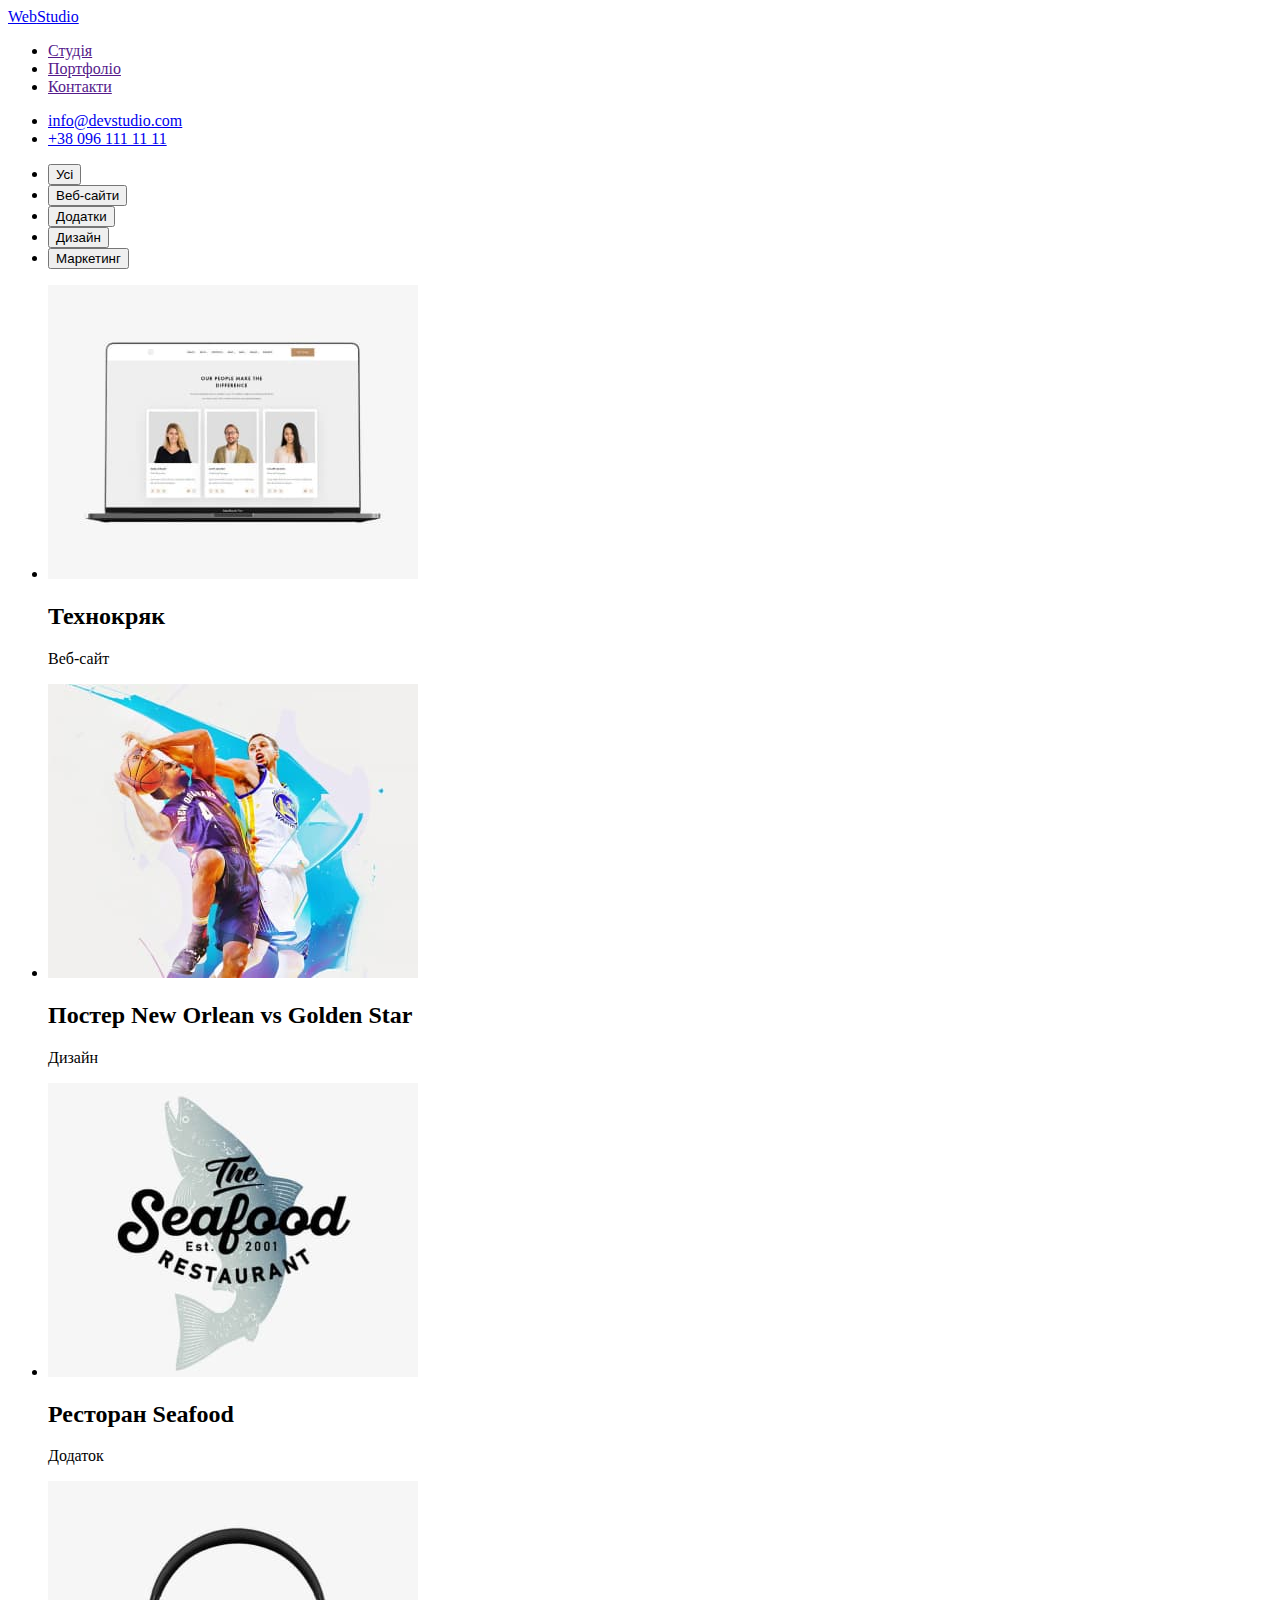
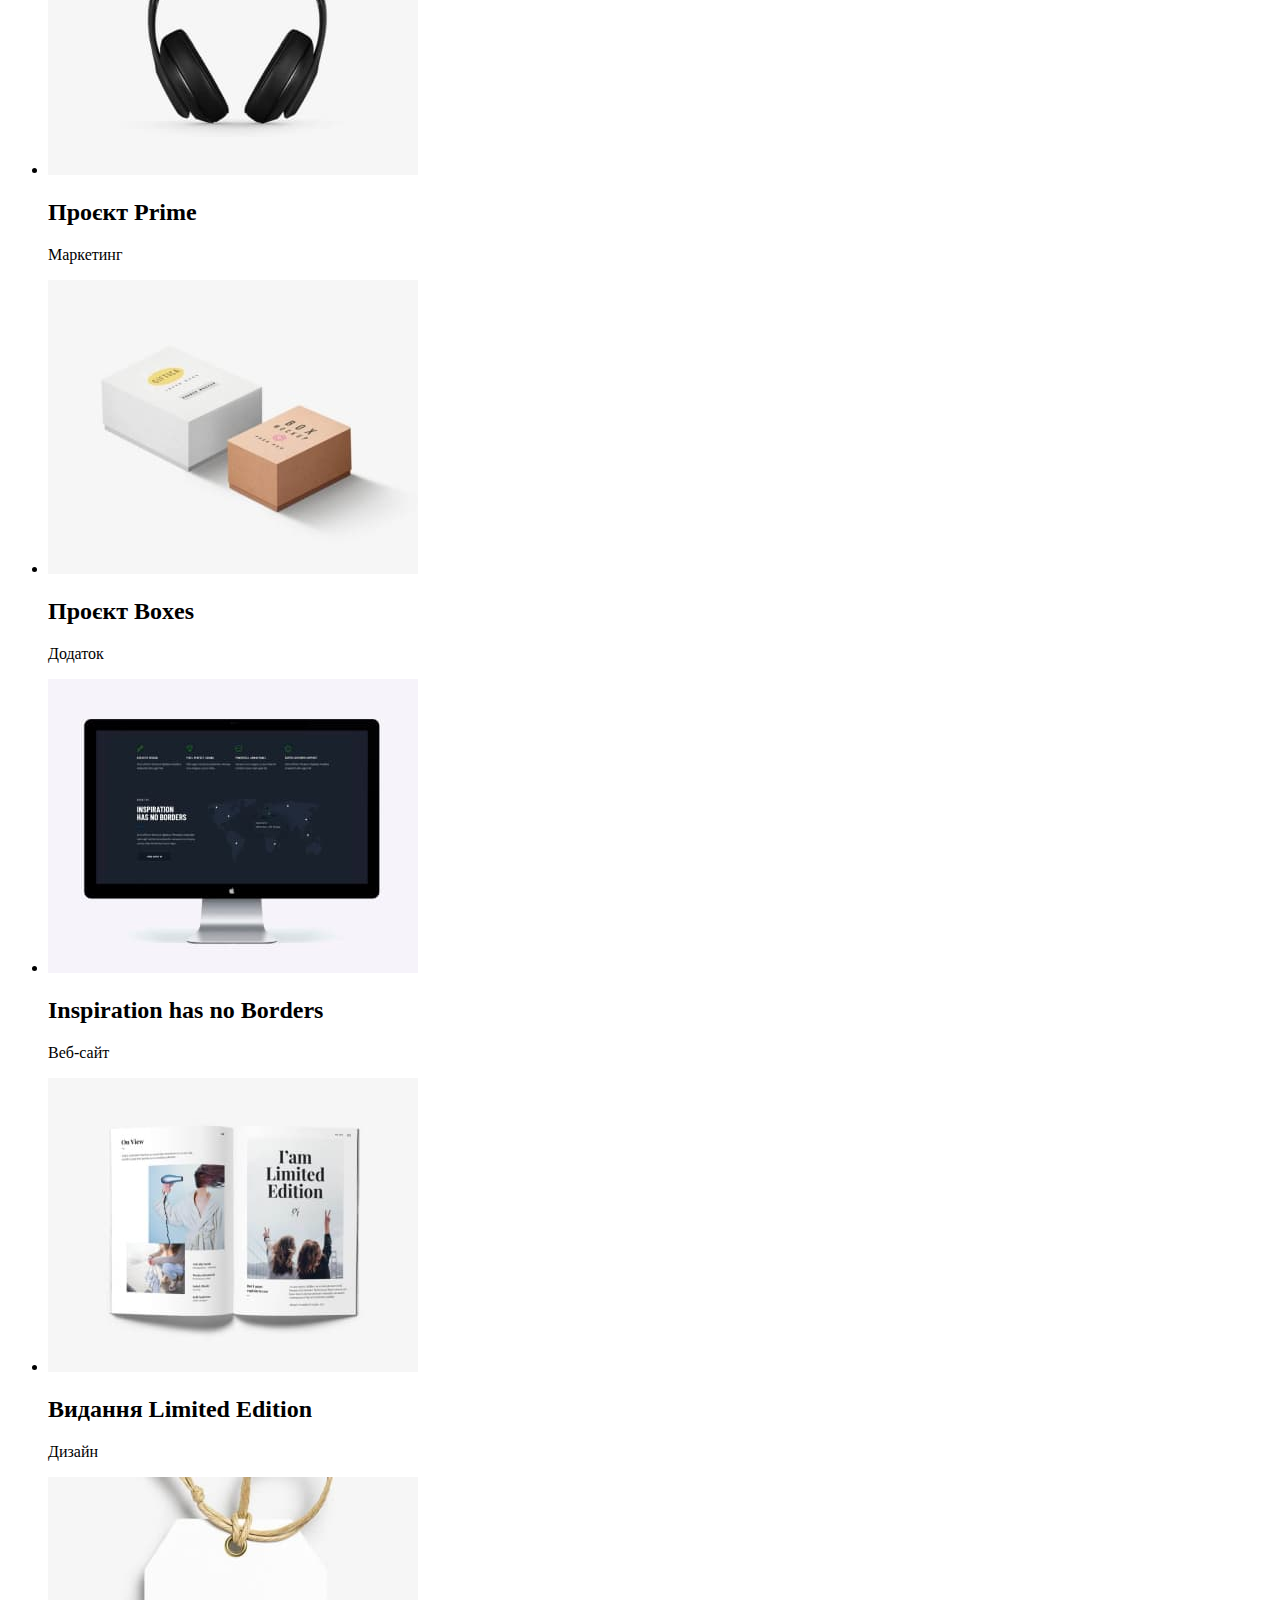
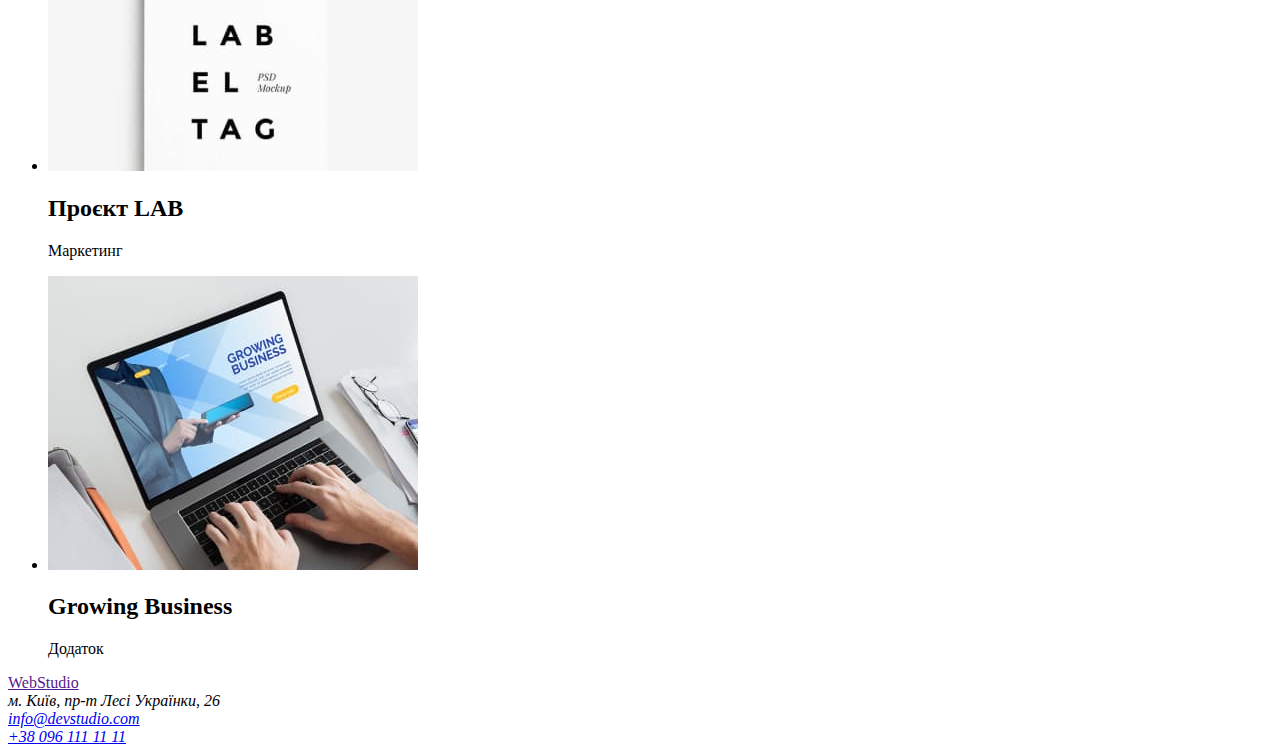
==== portfolio.html @ 8b4ba00e "add portfolio markup add img" ====
<!DOCTYPE html>
<html lang="uk">
  <head>
    <meta charset="UTF-8" />
    <meta http-equiv="X-UA-Compatible" content="IE=edge" />
    <meta name="viewport" content="width=device-width, initial-scale=1.0" />
    <title>Portfolio</title>
    <link rel="stylesheet" href="./css/styles.css" />
  </head>
  <body>
    <header>
      <a href="./"><span>Web</span>Studio</a>
      <nav>
        <ul>
          <li><a href="">Студія</a></li>
          <li><a href="">Портфоліо</a></li>
          <li><a href="">Контакти</a></li>
        </ul>
      </nav>
      <ul>
        <li><a href="mailto:info@devstudio.com">info@devstudio.com</a></li>
        <li><a href="tel:+380961111111">+38 096 111 11 11</a></li>
      </ul>
    </header>

    <main>
      <section>
        <ul>
          <li><button type="button">Усі</button></li>
          <li><button type="button">Веб-сайти</button></li>
          <li><button type="button">Додатки</button></li>
          <li><button type="button">Дизайн</button></li>
          <li><button type="button">Маркетинг</button></li>
        </ul>
        <ul>
          <li>
            <img src="./images/portfolio/portf-001.jpg" alt="exemple1" width="370" height="294" />
            <h2>Технокряк</h2>
            <p>Веб-сайт</p>
          </li>
          <li>
            <img src="./images/portfolio/portf-002.jpg" alt="exemple1" width="370" height="294" />
            <h2>Постер New Orlean vs Golden Star</h2>
            <p>Дизайн</p>
          </li>
          <li>
            <img src="./images/portfolio/portf-003.jpg" alt="exemple1" width="370" height="294" />
            <h2>Ресторан Seafood</h2>
            <p>Додаток</p>
          </li>
          <li>
            <img src="./images/portfolio/portf-004.jpg" alt="exemple1" width="370" height="294" />
            <h2>Проєкт Prime</h2>
            <p>Маркетинг</p>
          </li>
          <li>
            <img src="./images/portfolio/portf-005.jpg" alt="exemple1" width="370" height="294" />
            <h2>Проєкт Boxes</h2>
            <p>Додаток</p>
          </li>
          <li>
            <img src="./images/portfolio/portf-006.jpg" alt="exemple1" width="370" height="294" />
            <h2>Inspiration has no Borders</h2>
            <p>Веб-сайт</p>
          </li>
          <li>
            <img src="./images/portfolio/portf-007.jpg" alt="exemple1" width="370" height="294" />
            <h2>Видання Limited Edition</h2>
            <p>Дизайн</p>
          </li>
          <li>
            <img src="./images/portfolio/portf-008.jpg" alt="exemple1" width="370" height="294" />
            <h2>Проєкт LAB</h2>
            <p>Маркетинг</p>
          </li>
          <li>
            <img src="./images/portfolio/portf-009.jpg" alt="exemple1" width="370" height="294" />
            <h2>Growing Business</h2>
            <p>Додаток</p>
          </li>
        </ul>
      </section>
    </main>

    <footer>
      <a href=""><span>Web</span>Studio</a>
      <address>
        <span>м. Київ, пр-т Лесі Українки, 26</span><br />
        <a href="mailto:info@devstudio.com">info@devstudio.com</a><br />
        <a href="tel:+380961111111">+38 096 111 11 11</a>
      </address>
    </footer>
  </body>
</html>
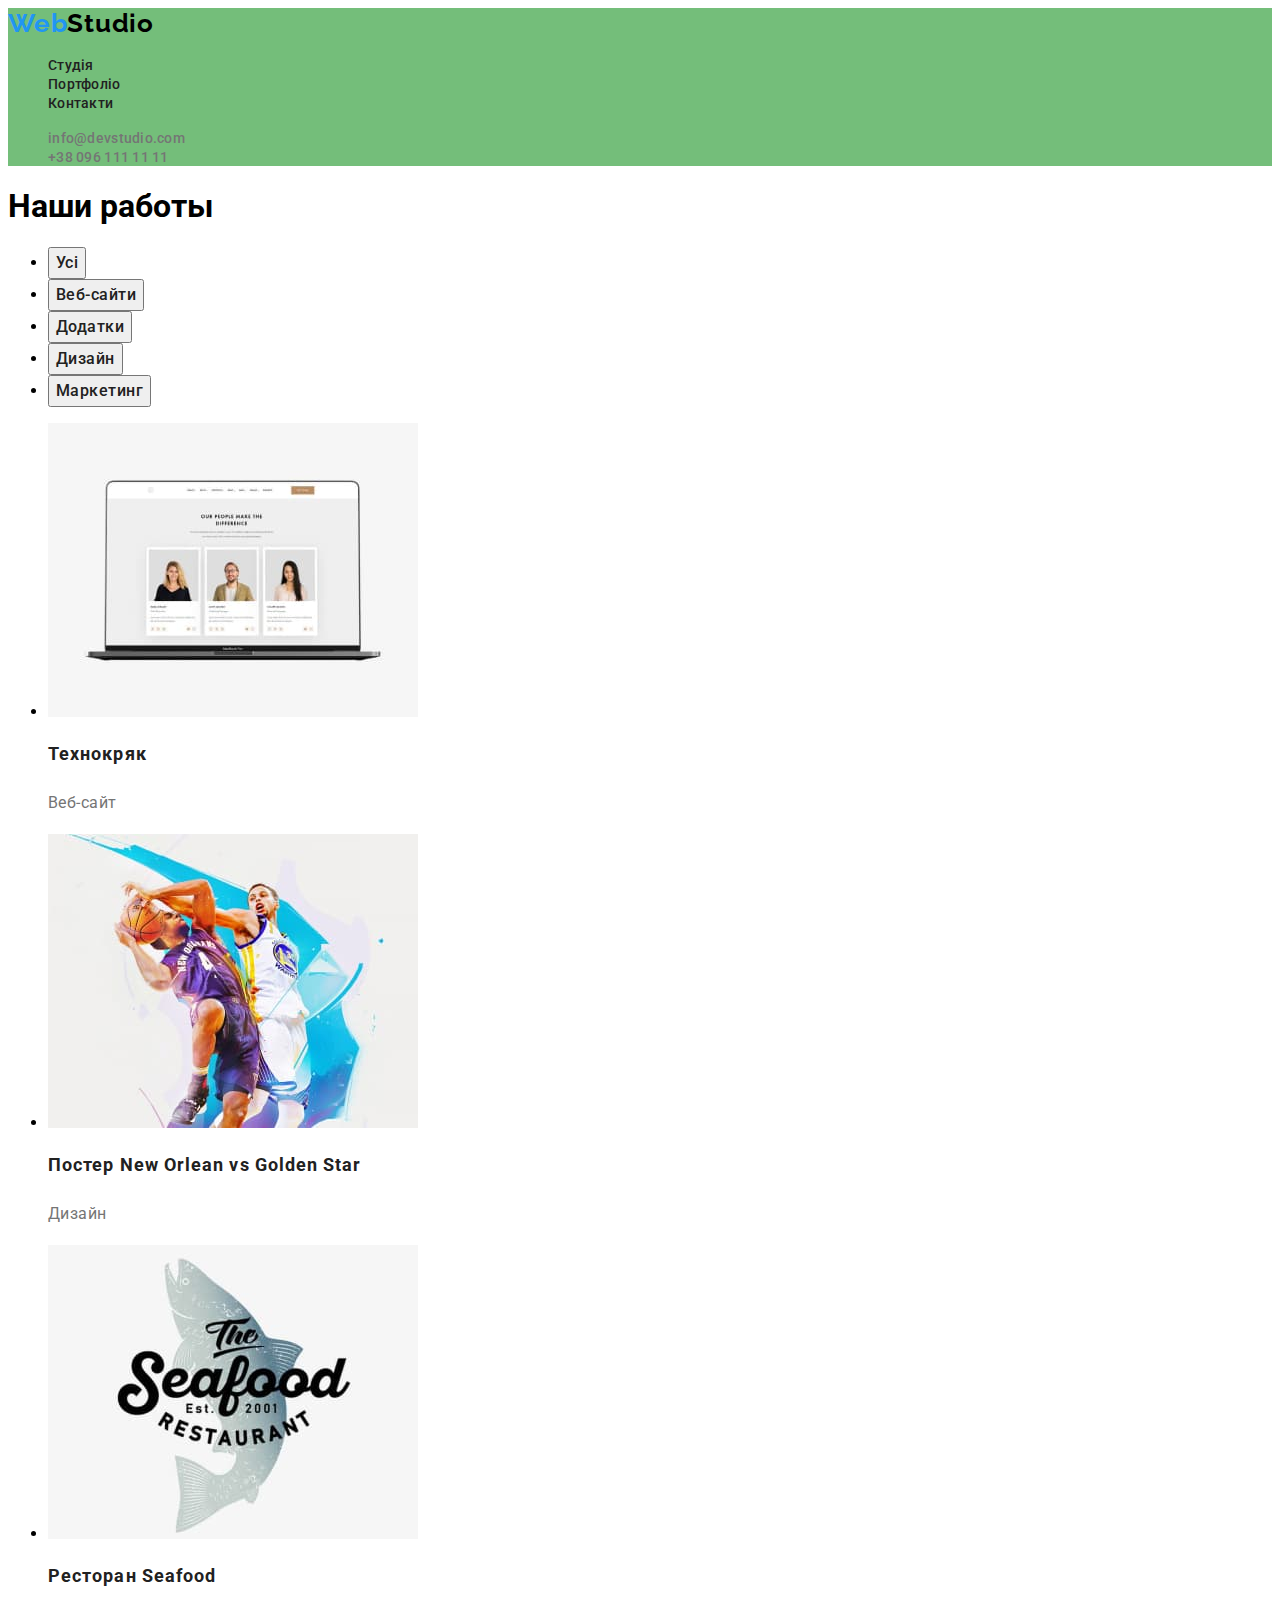
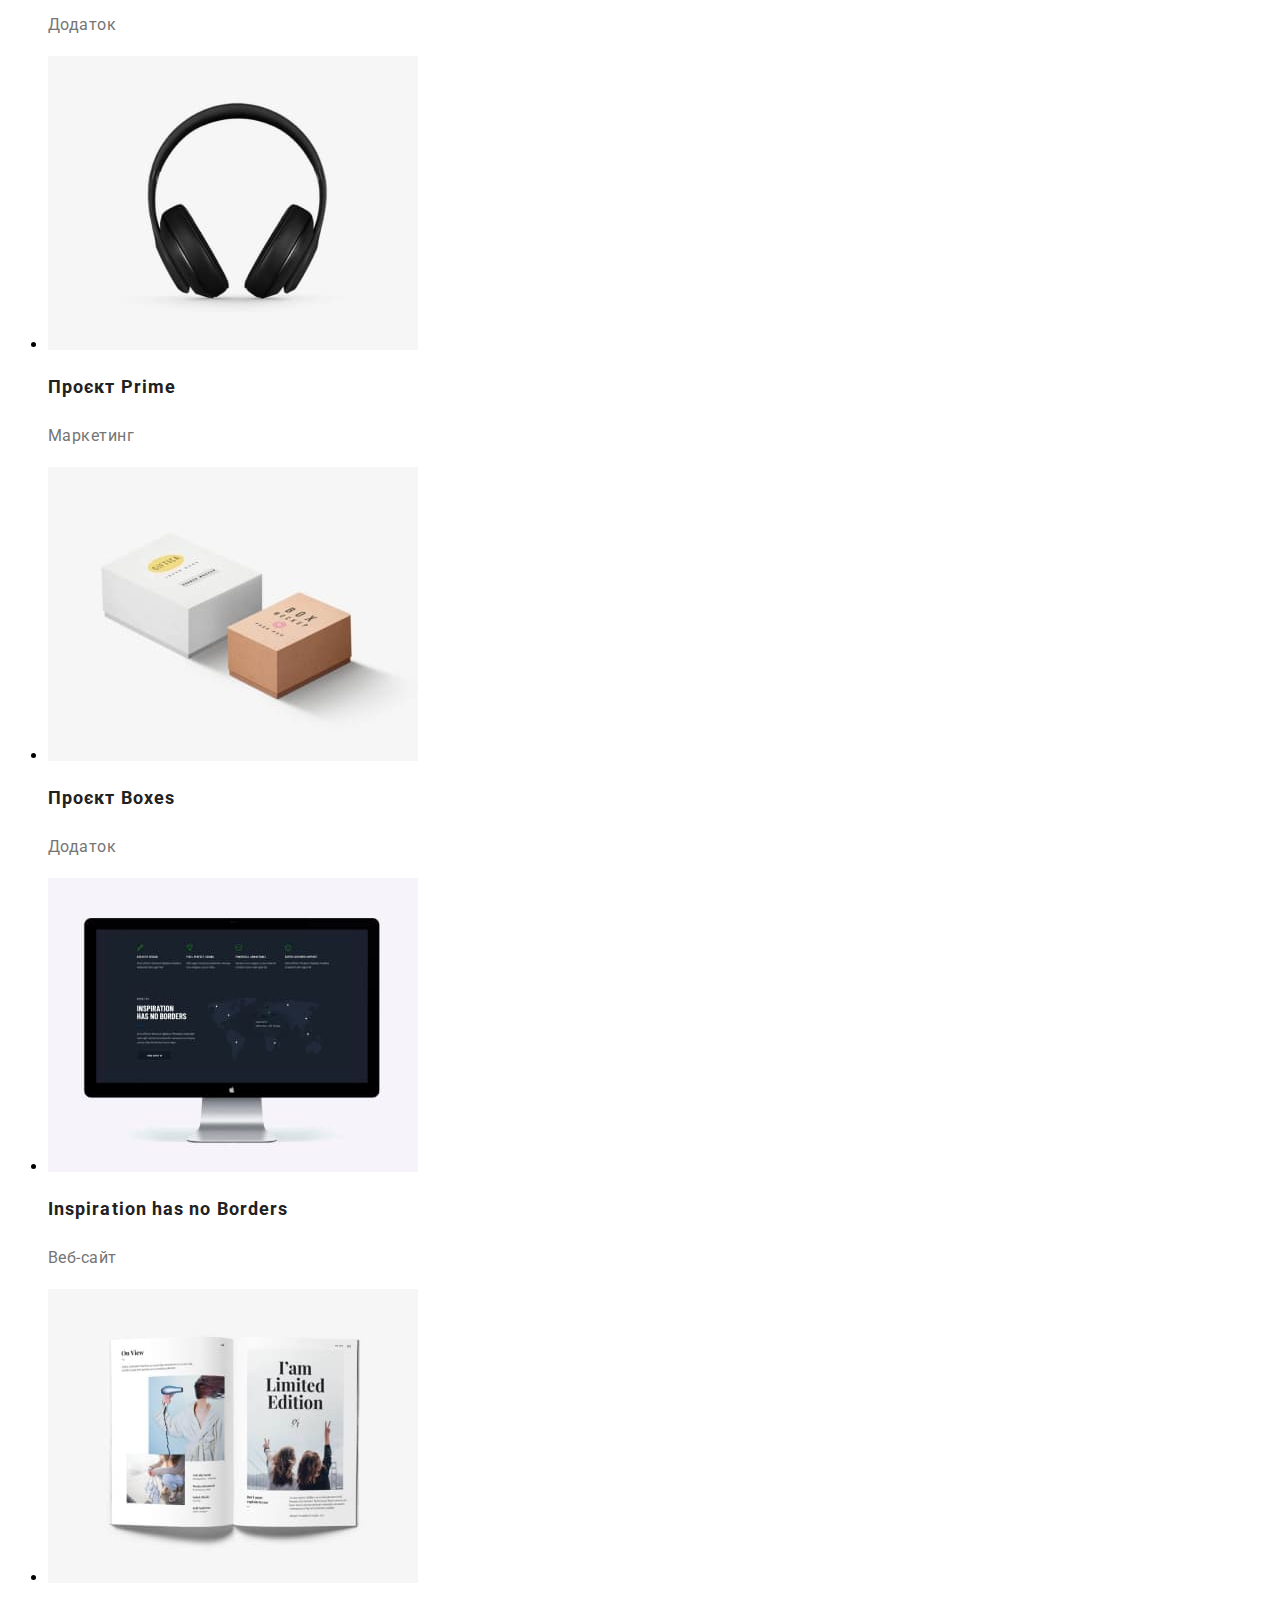
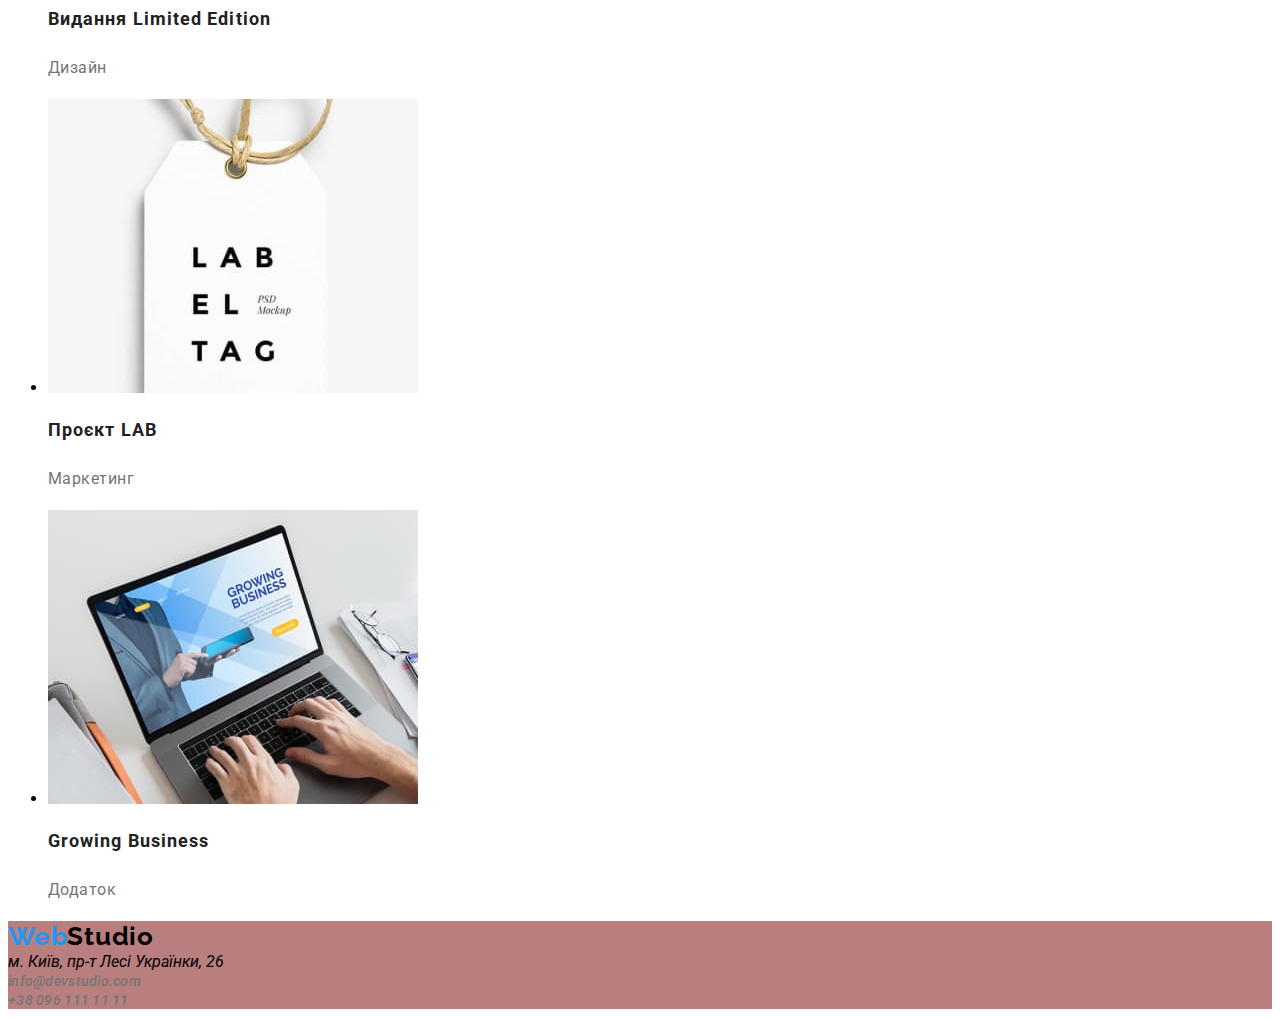
==== commit c5fd4de0: "add some part basic css" ====
--- a/portfolio.html
+++ b/portfolio.html
@@ -4,76 +4,85 @@
     <meta charset="UTF-8" />
     <meta http-equiv="X-UA-Compatible" content="IE=edge" />
     <meta name="viewport" content="width=device-width, initial-scale=1.0" />
-    <title>Portfolio</title>
+    <title>Document</title>
+    <link rel="preconnect" href="https://fonts.googleapis.com" />
+    <link rel="preconnect" href="https://fonts.gstatic.com" crossorigin />
+    <link
+      href="https://fonts.googleapis.com/css2?family=Raleway:wght@700&family=Roboto:wght@400;500;700;900&display=swap"
+      rel="stylesheet"
+    />
     <link rel="stylesheet" href="./css/styles.css" />
   </head>
   <body>
-    <header>
-      <a href="./"><span>Web</span>Studio</a>
+    <header class="header">
+      <a href="" class="logo-link link"><span class="logo-part">Web</span>Studio</a>
       <nav>
-        <ul>
-          <li><a href="">Студія</a></li>
-          <li><a href="">Портфоліо</a></li>
-          <li><a href="">Контакти</a></li>
+        <ul class="nav-list">
+          <li class="nav-item list"><a href="./" class="nav-link link">Студія</a></li>
+          <li class="nav-item list"><a href="./portfolio.html" class="nav-link link">Портфоліо</a></li>
+          <li class="nav-item list"><a href="" class="nav-link link">Контакти</a></li>
         </ul>
       </nav>
-      <ul>
-        <li><a href="mailto:info@devstudio.com">info@devstudio.com</a></li>
-        <li><a href="tel:+380961111111">+38 096 111 11 11</a></li>
+      <ul class="authoriz-link">
+        <li class="authoriz-item list">
+          <a href="mailto:info@devstudio.com" class="authoriz-mail link">info@devstudio.com</a>
+        </li>
+        <li class="authoriz-item list"><a href="tel:+380961111111" class="authoriz-tel link">+38 096 111 11 11</a></li>
       </ul>
     </header>
 
     <main>
-      <section>
-        <ul>
-          <li><button type="button">Усі</button></li>
-          <li><button type="button">Веб-сайти</button></li>
-          <li><button type="button">Додатки</button></li>
-          <li><button type="button">Дизайн</button></li>
-          <li><button type="button">Маркетинг</button></li>
+      <section class="portfolio">
+        <h1>Наши работы</h1>
+        <ul class="portfolio-list">
+          <li><button type="button" class="portfolio-btn">Усі</button></li>
+          <li><button type="button" class="portfolio-btn">Веб-сайти</button></li>
+          <li><button type="button" class="portfolio-btn">Додатки</button></li>
+          <li><button type="button" class="portfolio-btn">Дизайн</button></li>
+          <li><button type="button" class="portfolio-btn">Маркетинг</button></li>
         </ul>
         <ul>
-          <li>
+          <li class="portfolio-list">
             <img src="./images/portfolio/portf-001.jpg" alt="exemple1" width="370" height="294" />
             <h2>Технокряк</h2>
             <p>Веб-сайт</p>
           </li>
-          <li>
+          <li class="portfolio-list">
             <img src="./images/portfolio/portf-002.jpg" alt="exemple1" width="370" height="294" />
             <h2>Постер New Orlean vs Golden Star</h2>
             <p>Дизайн</p>
           </li>
-          <li>
+          <li class="portfolio-list">
             <img src="./images/portfolio/portf-003.jpg" alt="exemple1" width="370" height="294" />
             <h2>Ресторан Seafood</h2>
             <p>Додаток</p>
           </li>
-          <li>
+          <li class="portfolio-list">
             <img src="./images/portfolio/portf-004.jpg" alt="exemple1" width="370" height="294" />
             <h2>Проєкт Prime</h2>
             <p>Маркетинг</p>
           </li>
-          <li>
+          <li class="portfolio-list">
             <img src="./images/portfolio/portf-005.jpg" alt="exemple1" width="370" height="294" />
             <h2>Проєкт Boxes</h2>
             <p>Додаток</p>
           </li>
-          <li>
+          <li class="portfolio-list">
             <img src="./images/portfolio/portf-006.jpg" alt="exemple1" width="370" height="294" />
             <h2>Inspiration has no Borders</h2>
             <p>Веб-сайт</p>
           </li>
-          <li>
+          <li class="portfolio-list">
             <img src="./images/portfolio/portf-007.jpg" alt="exemple1" width="370" height="294" />
             <h2>Видання Limited Edition</h2>
             <p>Дизайн</p>
           </li>
-          <li>
+          <li class="portfolio-list">
             <img src="./images/portfolio/portf-008.jpg" alt="exemple1" width="370" height="294" />
             <h2>Проєкт LAB</h2>
             <p>Маркетинг</p>
           </li>
-          <li>
+          <li class="portfolio-list">
             <img src="./images/portfolio/portf-009.jpg" alt="exemple1" width="370" height="294" />
             <h2>Growing Business</h2>
             <p>Додаток</p>
@@ -83,11 +92,11 @@
     </main>
 
     <footer>
-      <a href=""><span>Web</span>Studio</a>
-      <address>
-        <span>м. Київ, пр-т Лесі Українки, 26</span><br />
-        <a href="mailto:info@devstudio.com">info@devstudio.com</a><br />
-        <a href="tel:+380961111111">+38 096 111 11 11</a>
+      <a href="" class="logo-link link"><span class="logo-part">Web</span>Studio</a>
+      <address class="footer">
+        <span class="footer-adress">м. Київ, пр-т Лесі Українки, 26</span><br />
+        <a href="mailto:info@devstudio.com" class="authoriz-mail link">info@devstudio.com</a><br />
+        <a href="tel:+380961111111" class="authoriz-tel link">+38 096 111 11 11</a>
       </address>
     </footer>
   </body>
--- a/css/styles.css
+++ b/css/styles.css
@@ -0,0 +1,169 @@
+:root {
+  --primary-text: #212121;
+  --secondary-text: #757575;
+  --text-color: #2196f3;
+}
+body {
+  font-family: 'Roboto', sans-serif;
+}
+.link {
+  text-decoration: none;
+}
+.list {
+  list-style: none;
+}
+/* --------HEADER---------- */
+.header {
+  background-color: rgb(116, 190, 122);
+}
+.logo-link {
+  color: #000;
+}
+.logo-part {
+  color: var(--text-color);
+}
+.logo-link,
+.logo-part {
+  font-family: 'Raleway';
+  font-style: normal;
+  font-weight: 700;
+  font-size: 26px;
+  line-height: calc(31 / 26);
+
+  /* identical to box height */
+  letter-spacing: 0.03em;
+}
+.nav-list {
+}
+.nav-link {
+  font-weight: 500;
+  font-size: 14px;
+  line-height: calc(16 / 14);
+  letter-spacing: 0.02em;
+  color: var(--primary-text);
+}
+.nav-link:focus,
+.nav-link:hover {
+  color: var(--text-color);
+}
+.authoriz-mail,
+.authoriz-tel {
+  font-weight: 500;
+  font-size: 14px;
+  line-height: calc(16 / 14);
+  letter-spacing: 0.02em;
+  color: var(--secondary-text);
+}
+.authoriz-mail:focus,
+.authoriz-mail:hover,
+.authoriz-tel:focus,
+.authoriz-tel:hover {
+  color: var(--text-color);
+}
+.hero-text {
+  font-weight: 900;
+  font-size: 44px;
+  line-height: calc(60 / 44);
+  text-align: center;
+  letter-spacing: 0.06em;
+  text-transform: uppercase;
+
+  color: #ffffff;
+}
+.hero {
+  background-color: gray;
+}
+.hero-btn {
+  font-family: 'Roboto';
+  font-style: normal;
+  font-weight: 700;
+  font-size: 16px;
+  line-height: calc(30 / 16);
+  display: flex;
+  align-items: center;
+  text-align: center;
+  letter-spacing: 0.06em;
+  color: #ffffff;
+  cursor: pointer;
+}
+.preference-text h3 {
+  font-weight: 700;
+  font-size: 14px;
+  line-height: calc(16 / 14);
+  letter-spacing: 0.03em;
+  text-transform: uppercase;
+
+  color: var(--primary-text);
+}
+.preference-text p {
+  font-weight: 400;
+  font-size: 14px;
+  line-height: calc(24 / 14);
+  letter-spacing: 0.03em;
+  color: var(--secondary-text);
+}
+.preference h2 {
+  color: initial;
+}
+.team h2,
+.work h2 {
+  font-weight: 700;
+  font-size: 36px;
+  line-height: calc(42 / 36);
+  letter-spacing: 0.03em;
+
+  color: var(--primary-text);
+}
+.team-item h3 {
+  font-weight: 500;
+  font-size: 16px;
+  line-height: calc(19 / 16);
+
+  letter-spacing: 0.03em;
+
+  color: var(--primary-text);
+}
+.team-item span {
+  font-weight: 400;
+  font-size: 16px;
+  line-height: calc(19 / 16);
+
+  letter-spacing: 0.03em;
+
+  color: var(--secondary-text);
+}
+footer {
+  background-color: rgb(185, 126, 126);
+}
+
+/* ------portfolio.html------ */
+.portfolio-btn {
+  font-family: 'Roboto';
+  font-style: normal;
+  font-weight: 500;
+  font-size: 16px;
+  line-height: calc(26 / 16);
+  letter-spacing: 0.03em;
+  cursor: pointer;
+  color: var(--primary-text);
+}
+.portfolio-btn:hover,
+.portfolio-btn:focus {
+  background-color: var(--text-color);
+}
+.portfolio-list h2 {
+  font-weight: 700;
+  font-size: 18px;
+  line-height: calc(36 / 18);
+  letter-spacing: 0.06em;
+
+  color: var(--primary-text);
+}
+.portfolio-list p {
+  font-weight: 400;
+  font-size: 16px;
+  line-height: calc(30 / 16);
+  letter-spacing: 0.03em;
+
+  color: var(--secondary-text);
+}
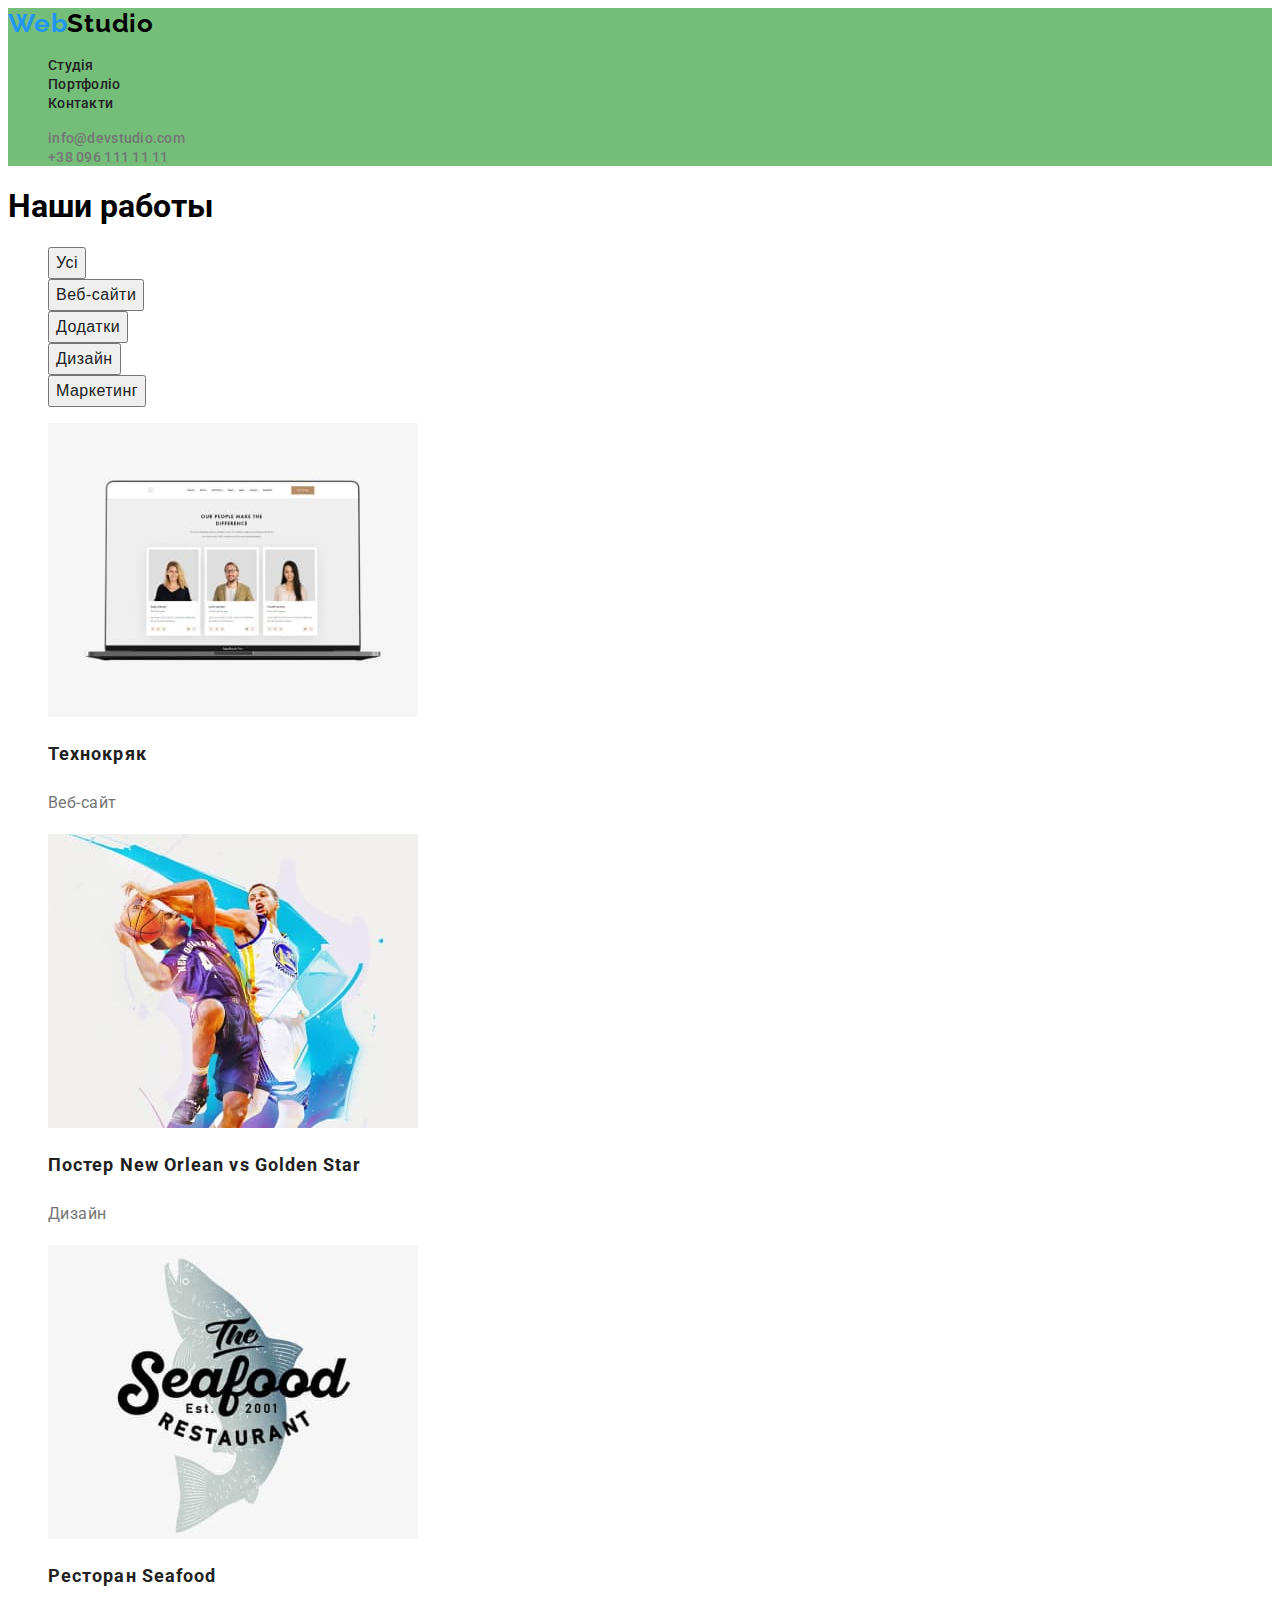
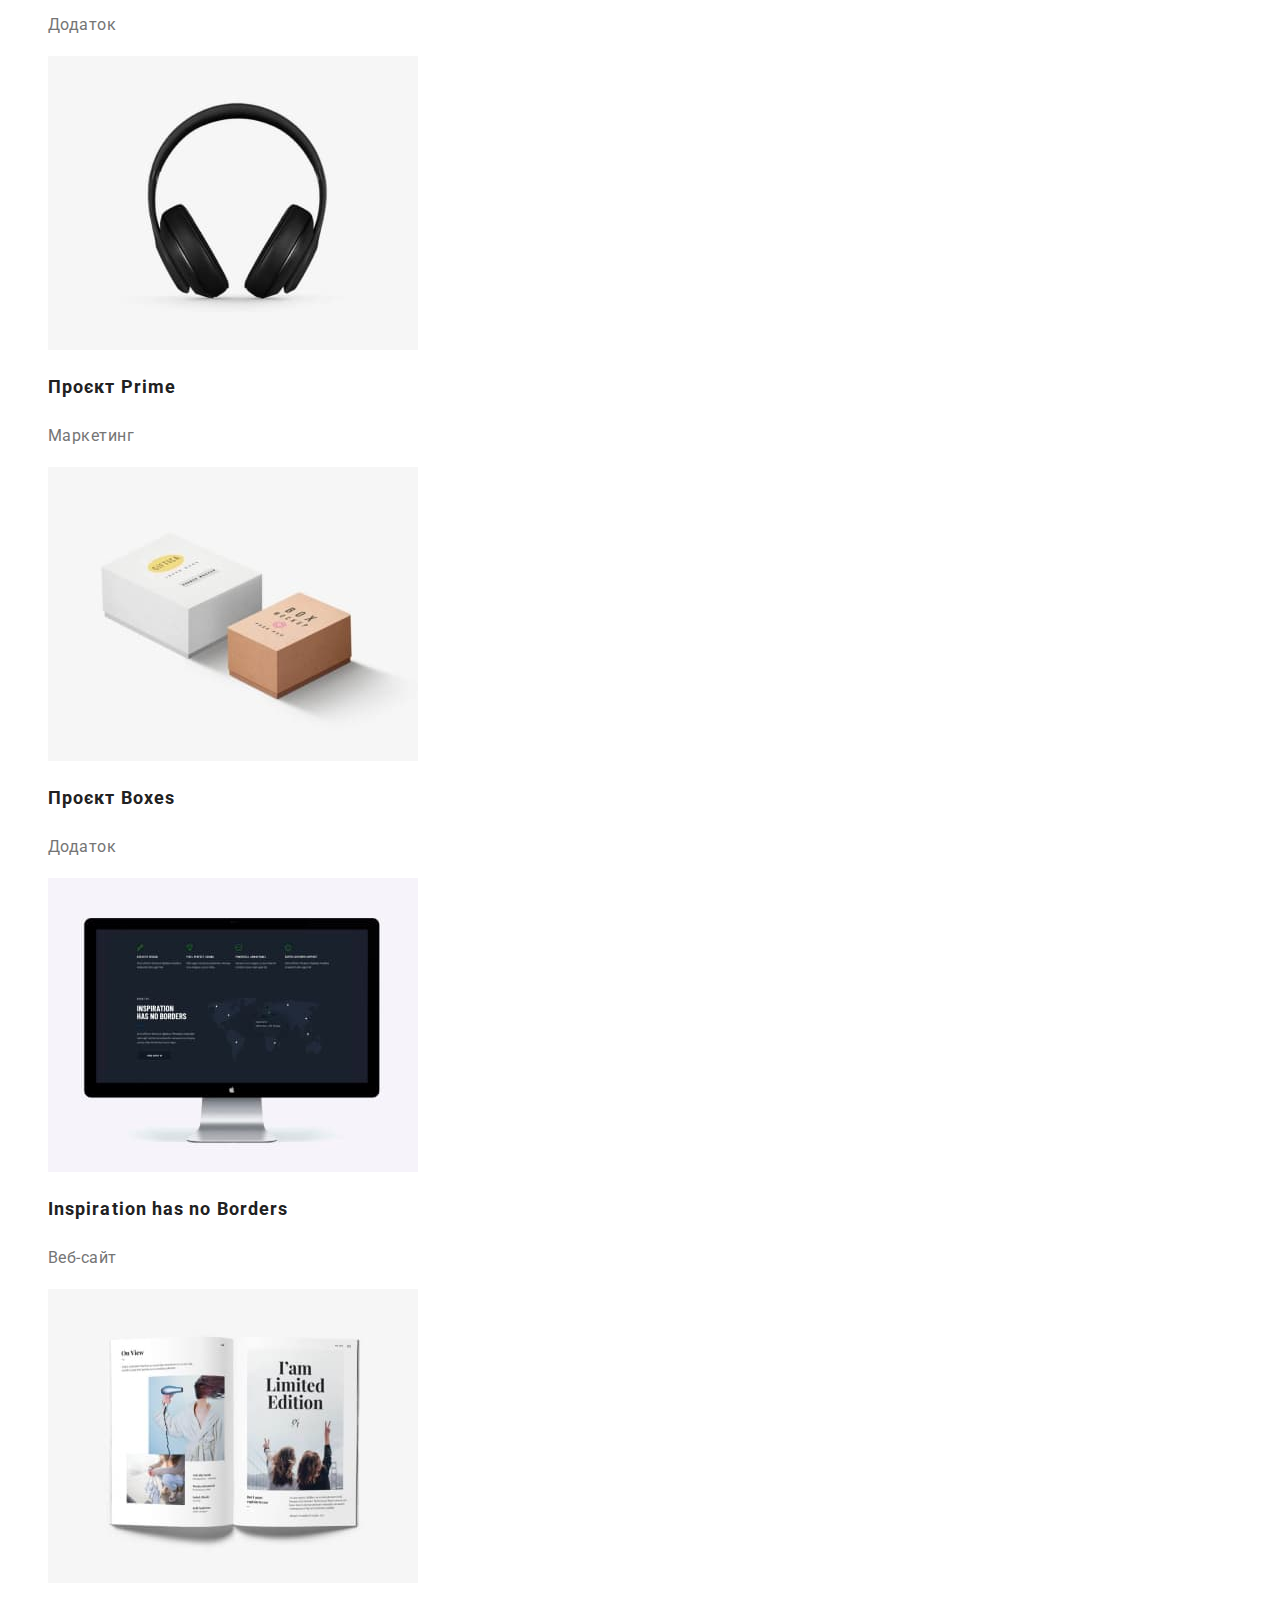
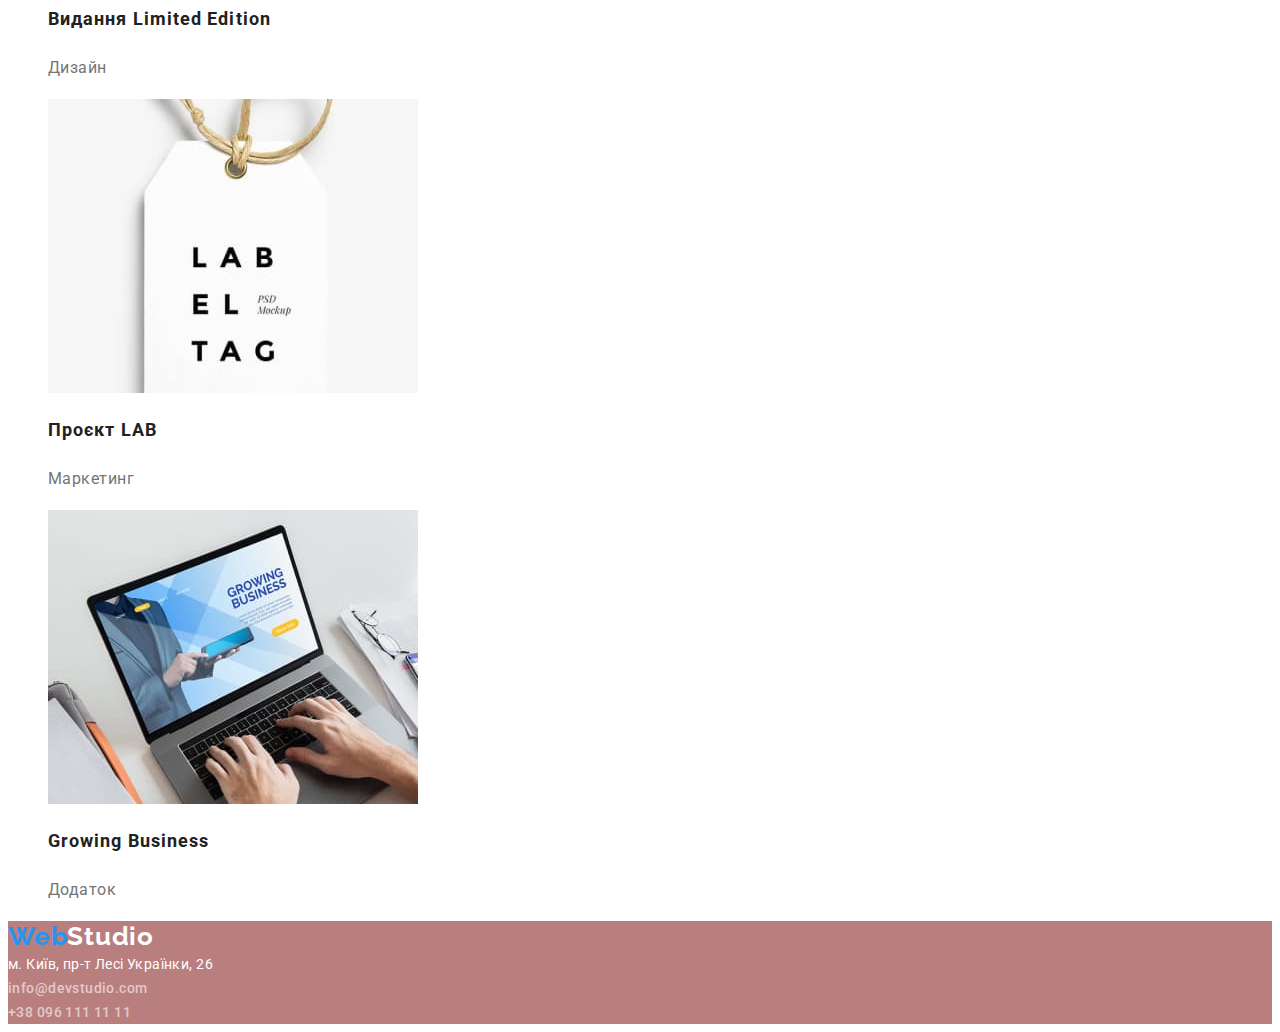
==== commit 6f34776f: "change some css" ====
--- a/portfolio.html
+++ b/portfolio.html
@@ -4,7 +4,7 @@
     <meta charset="UTF-8" />
     <meta http-equiv="X-UA-Compatible" content="IE=edge" />
     <meta name="viewport" content="width=device-width, initial-scale=1.0" />
-    <title>Document</title>
+    <title>Portfolio</title>
     <link rel="preconnect" href="https://fonts.googleapis.com" />
     <link rel="preconnect" href="https://fonts.gstatic.com" crossorigin />
     <link
--- a/css/styles.css
+++ b/css/styles.css
@@ -1,7 +1,7 @@
 :root {
   --primary-text: #212121;
   --secondary-text: #757575;
-  --text-color: #2196f3;
+  --change-color: #2196f3;
 }
 body {
   font-family: 'Roboto', sans-serif;
@@ -12,6 +12,9 @@
 .list {
   list-style: none;
 }
+ul {
+  list-style: none;
+}
 /* --------HEADER---------- */
 .header {
   background-color: rgb(116, 190, 122);
@@ -20,7 +23,7 @@
   color: #000;
 }
 .logo-part {
-  color: var(--text-color);
+  color: var(--change-color);
 }
 .logo-link,
 .logo-part {
@@ -44,7 +47,7 @@
 }
 .nav-link:focus,
 .nav-link:hover {
-  color: var(--text-color);
+  color: var(--change-color);
 }
 .authoriz-mail,
 .authoriz-tel {
@@ -58,8 +61,9 @@
 .authoriz-mail:hover,
 .authoriz-tel:focus,
 .authoriz-tel:hover {
-  color: var(--text-color);
+  color: var(--change-color);
 }
+/* -----------------main------------------ */
 .hero-text {
   font-weight: 900;
   font-size: 44px;
@@ -74,8 +78,6 @@
   background-color: gray;
 }
 .hero-btn {
-  font-family: 'Roboto';
-  font-style: normal;
   font-weight: 700;
   font-size: 16px;
   line-height: calc(30 / 16);
@@ -85,6 +87,7 @@
   letter-spacing: 0.06em;
   color: #ffffff;
   cursor: pointer;
+  background-color: #2196f3;
 }
 .preference-text h3 {
   font-weight: 700;
@@ -92,7 +95,6 @@
   line-height: calc(16 / 14);
   letter-spacing: 0.03em;
   text-transform: uppercase;
-
   color: var(--primary-text);
 }
 .preference-text p {
@@ -124,7 +126,7 @@
   color: var(--primary-text);
 }
 .team-item span {
-  font-weight: 400;
+  /* font-weight: 400; */
   font-size: 16px;
   line-height: calc(19 / 16);
 
@@ -135,10 +137,27 @@
 footer {
   background-color: rgb(185, 126, 126);
 }
+footer > .logo-link {
+  color: #fff;
+}
+.footer-adress {
+  font-style: normal;
+  font-size: 14px;
+  line-height: calc(24 / 14);
+  letter-spacing: 0.03em;
+  color: #ffffff;
+}
+footer .authoriz-mail,
+footer .authoriz-tel {
+  font-style: normal;
+  font-size: 14px;
+  line-height: calc(24 / 14);
+  letter-spacing: 0.03em;
+  color: rgba(255, 255, 255, 0.6);
+}
 
 /* ------portfolio.html------ */
 .portfolio-btn {
-  font-family: 'Roboto';
   font-style: normal;
   font-weight: 500;
   font-size: 16px;
@@ -149,10 +168,10 @@
 }
 .portfolio-btn:hover,
 .portfolio-btn:focus {
-  background-color: var(--text-color);
+  background-color: var(--change-color);
 }
 .portfolio-list h2 {
-  font-weight: 700;
+  /* font-weight: 700; */
   font-size: 18px;
   line-height: calc(36 / 18);
   letter-spacing: 0.06em;
@@ -160,7 +179,7 @@
   color: var(--primary-text);
 }
 .portfolio-list p {
-  font-weight: 400;
+  /* font-weight: 400; */
   font-size: 16px;
   line-height: calc(30 / 16);
   letter-spacing: 0.03em;
